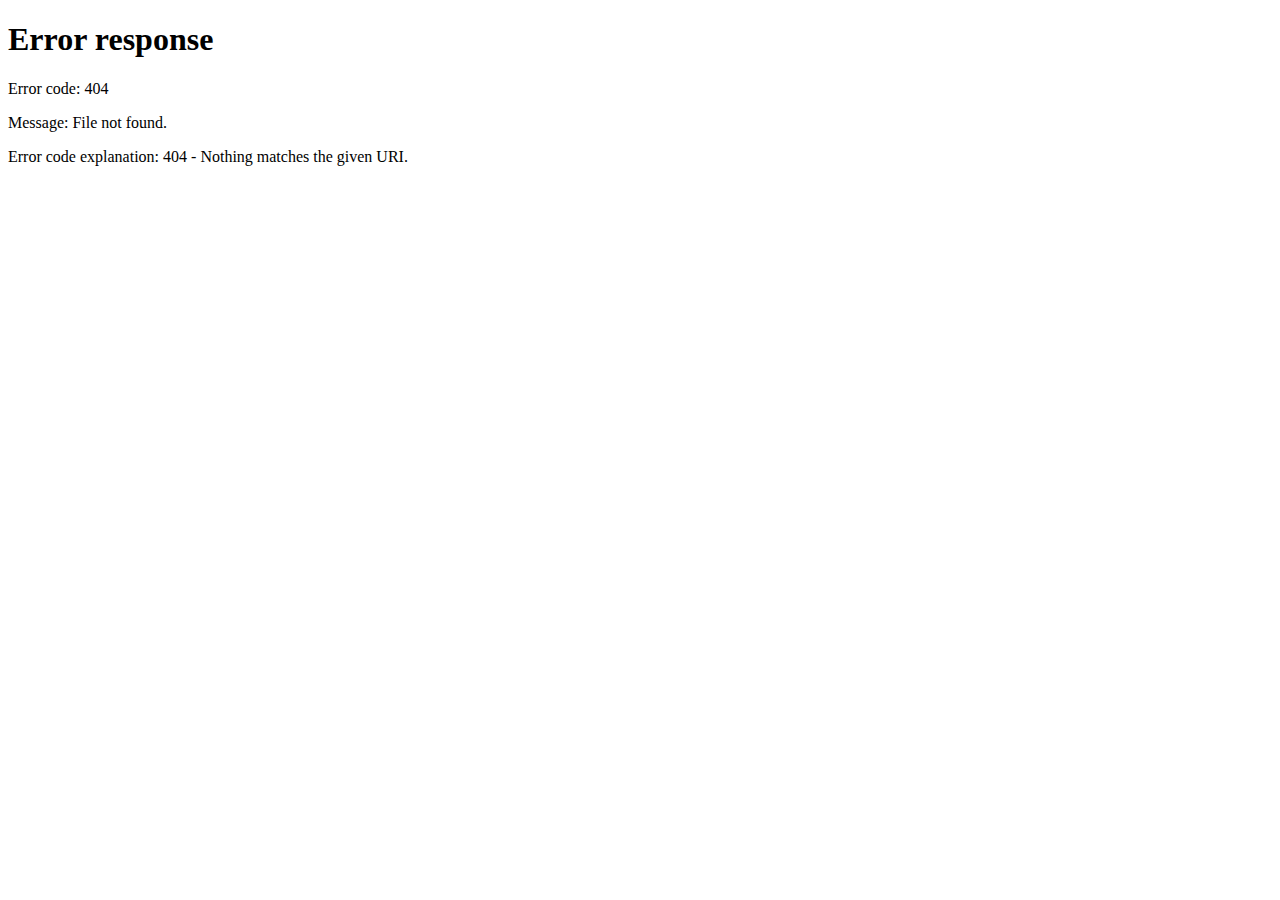
==== v1/index.html @ 394d6e6f "1" ====
<!DOCTYPE html>
<html>
<head>
<meta http-equiv="refresh" content="0;url=pages/index.html">
<title>SB Admin 2</title>
<script language="javascript">
    window.location.href = "pages/index.html"
</script>
</head>
<body>
Go to <a href="pages/index.html">/pages/index.html</a>
</body>
</html>
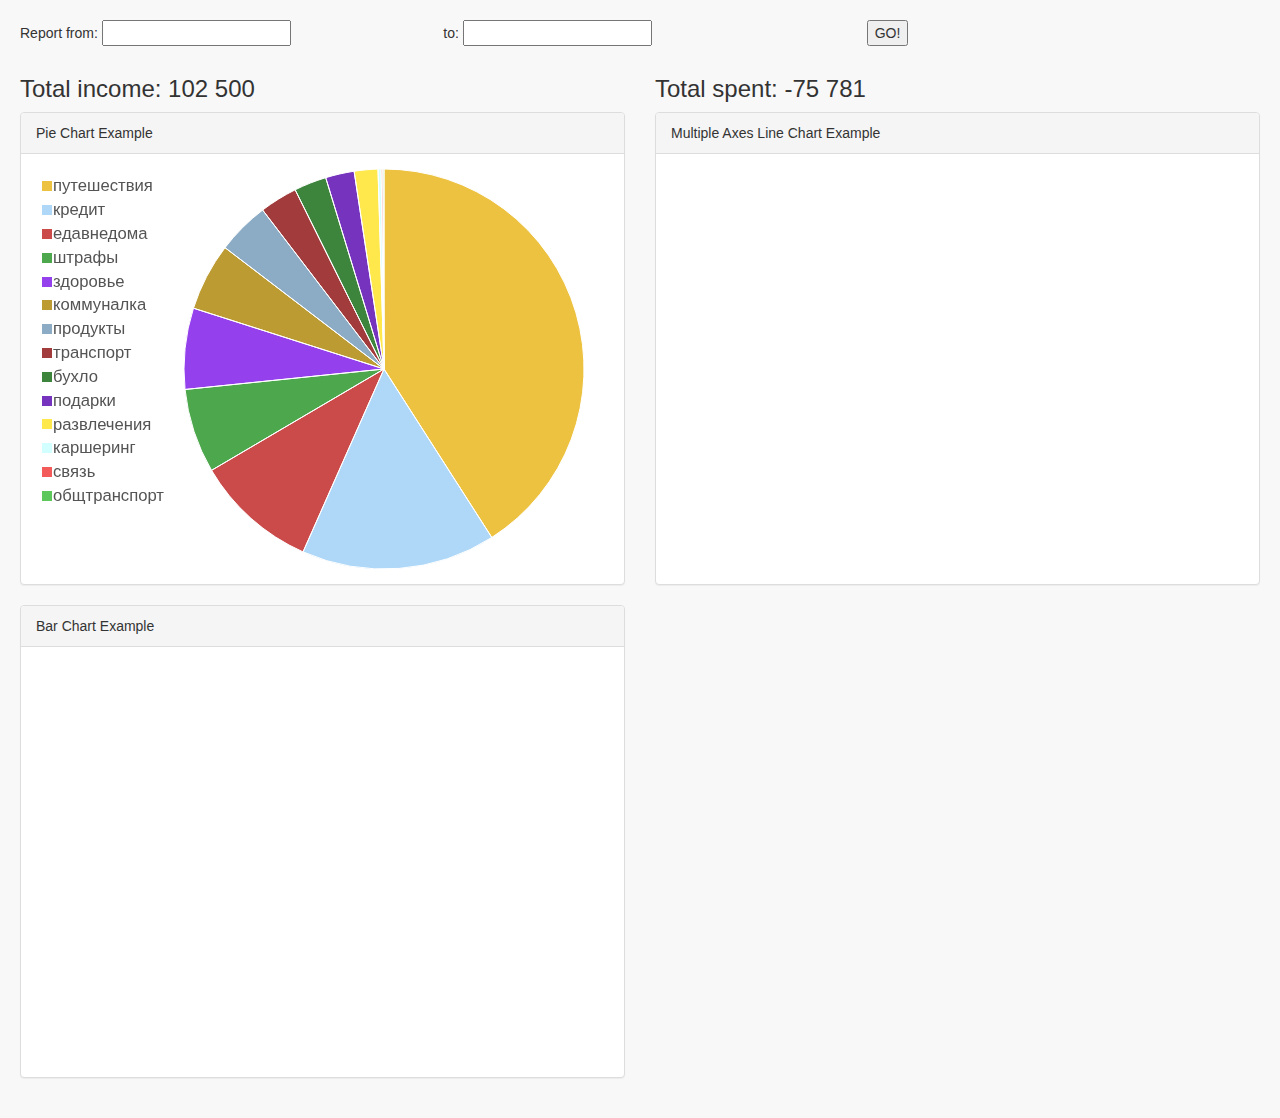
==== commit 3bed0712: "upd" ====
--- a/v1/index.html
+++ b/v1/index.html
@@ -1,13 +1,135 @@
 <!DOCTYPE html>
-<html>
+<html lang="en">
+
 <head>
-<meta http-equiv="refresh" content="0;url=pages/index.html">
-<title>SB Admin 2</title>
-<script language="javascript">
-    window.location.href = "pages/index.html"
-</script>
+
+  <meta charset="utf-8">
+  <meta http-equiv="X-UA-Compatible" content="IE=edge">
+  <meta name="viewport" content="width=device-width, initial-scale=1">
+  <meta name="description" content="">
+  <meta name="author" content="">
+
+  <title>SB Admin 2 - Bootstrap Admin Theme</title>
+
+  <!-- Bootstrap Core CSS -->
+  <link href="./vendor/bootstrap/css/bootstrap.min.css" rel="stylesheet">
+
+
+  <!-- MetisMenu CSS -->
+  <link href="./vendor/metisMenu/metisMenu.min.css" rel="stylesheet">
+
+  <!-- Custom CSS -->
+  <link href="./css/style.css" rel="stylesheet">
+
+  <!-- Custom Fonts -->
+  <link href="./vendor/font-awesome/css/font-awesome.min.css" rel="stylesheet" type="text/css">
+
+  <link href="./vendor/datepicker/css/bootstrap-datepicker.min.css" rel="stylesheet" type="text/css">
+  <!-- HTML5 Shim and Respond.js IE8 support of HTML5 elements and media queries -->
+  <!-- WARNING: Respond.js doesn't work if you view the page via file:// -->
+  <!--[if lt IE 9]>
+        <script src="https://oss.maxcdn.com/libs/html5shiv/3.7.0/html5shiv.js"></script>
+        <script src="https://oss.maxcdn.com/libs/respond.js/1.4.2/respond.min.js"></script>
+    <![endif]-->
+
 </head>
+
 <body>
-Go to <a href="pages/index.html">/pages/index.html</a>
+
+  <div id="wrapper">
+    <div class="row">
+      <div class="col-md-4">
+        <p>Report from: <input data-provide="datepicker"></p>
+      </div>
+      <div class="col-md-4">
+        <p>to: <input data-provide="datepicker"></p>
+      </div>
+      <div class="col-md-4">
+        <button>GO!</button>
+      </div>
+    </div>
+    <div class="row">
+      <div class="col-md-6">
+        <h3>Total income: <span id="total-income"></span></h3>
+      </div>
+      <div class="col-md-6">
+        <h3>Total spent: <span id="total-spent"></span></h3>
+      </div>
+    </div>
+    <!-- /.row -->
+    <div class="row">
+      <div class="col-lg-6">
+        <div class="panel panel-default">
+          <div class="panel-heading">
+            Pie Chart Example
+          </div>
+          <div class="panel-body">
+            <div class="flot-chart">
+              <div class="flot-chart-content" id="flot-pie-chart"></div>
+            </div>
+          </div>
+        </div>
+      </div>
+
+      <div class="col-lg-6">
+        <div class="panel panel-default">
+          <div class="panel-heading">
+            Multiple Axes Line Chart Example
+          </div>
+          <div class="panel-body">
+            <div class="flot-chart">
+              <div class="flot-chart-content" id="flot-line-chart-multi"></div>
+            </div>
+          </div>
+        </div>
+      </div>
+
+      <div class="col-lg-6">
+        <div class="panel panel-default">
+          <div class="panel-heading">
+            Bar Chart Example
+          </div>
+          <!-- /.panel-heading -->
+          <div class="panel-body">
+            <div class="flot-chart">
+              <div class="flot-chart-content" id="flot-bar-chart"></div>
+            </div>
+          </div>
+          <!-- /.panel-body -->
+        </div>
+        <!-- /.panel -->
+      </div>
+      <!-- /.col-lg-6 -->
+    </div>
+    <!-- /.row -->
+
+  </div>
+  <!-- /#wrapper -->
+
+  <!-- jQuery -->
+  <script src="./vendor/jquery/jquery.min.js"></script>
+
+  <!-- Bootstrap Core JavaScript -->
+  <script src="./vendor/bootstrap/js/bootstrap.min.js"></script>
+
+  <!-- Metis Menu Plugin JavaScript -->
+  <script src="./vendor/metisMenu/metisMenu.min.js"></script>
+
+  <!-- Moments JavaScript -->
+  <script src="./vendor/moments/moments.min.js"></script>
+
+  <!-- Flot Charts JavaScript -->
+  <script src="./vendor/flot/excanvas.min.js"></script>
+  <script src="./vendor/flot/jquery.flot.js"></script>
+  <script src="./vendor/flot/jquery.flot.pie.js"></script>
+  <script src="./vendor/flot/jquery.flot.resize.js"></script>
+  <script src="./vendor/flot/jquery.flot.time.js"></script>
+  <script src="./vendor/flot-tooltip/jquery.flot.tooltip.min.js"></script>
+  <script src="./vendor/datepicker/js/bootstrap-datepicker.min.js"></script>
+
+  <!-- Custom Theme JavaScript -->
+  <script src="./js/script.js"></script>
+
 </body>
+
 </html>
--- a/v1/vendor/metisMenu/metisMenu.min.css
+++ b/v1/vendor/metisMenu/metisMenu.min.css
@@ -0,0 +1,10 @@
+/*
+ * metismenu - v1.1.3
+ * Easy menu jQuery plugin for Twitter Bootstrap 3
+ * https://github.com/onokumus/metisMenu
+ *
+ * Made by Osman Nuri Okumus
+ * Under MIT License
+ */
+
+.arrow{float:right;line-height:1.42857}.glyphicon.arrow:before{content:"\e079"}.active>a>.glyphicon.arrow:before{content:"\e114"}.fa.arrow:before{content:"\f104"}.active>a>.fa.arrow:before{content:"\f107"}.plus-times{float:right}.fa.plus-times:before{content:"\f067"}.active>a>.fa.plus-times{filter:progid:DXImageTransform.Microsoft.BasicImage(rotation=1);-webkit-transform:rotate(45deg);-moz-transform:rotate(45deg);-ms-transform:rotate(45deg);-o-transform:rotate(45deg);transform:rotate(45deg)}.plus-minus{float:right}.fa.plus-minus:before{content:"\f067"}.active>a>.fa.plus-minus:before{content:"\f068"}--- a/v1/css/style.css
+++ b/v1/css/style.css
@@ -0,0 +1,438 @@
+/*!
+ * Start Bootstrap - SB Admin 2 v3.3.7+1 (http://startbootstrap.com/template-overviews/sb-admin-2)
+ * Copyright 2013-2016 Start Bootstrap
+ * Licensed under MIT (https://github.com/BlackrockDigital/startbootstrap/blob/gh-pages/LICENSE)
+ */
+body {
+  background-color: #f8f8f8;
+}
+#wrapper {
+  width: 100%;
+  padding: 20px;
+}
+#page-wrapper {
+  padding: 0 15px;
+  min-height: 568px;
+  background-color: white;
+}
+@media (min-width: 768px) {
+  #page-wrapper {
+    position: inherit;
+    margin: 0 0 0 250px;
+    padding: 0 30px;
+    border-left: 1px solid #e7e7e7;
+  }
+}
+.navbar-top-links {
+  margin-right: 0;
+}
+.navbar-top-links li {
+  display: inline-block;
+}
+.navbar-top-links li:last-child {
+  margin-right: 15px;
+}
+.navbar-top-links li a {
+  padding: 15px;
+  min-height: 50px;
+}
+.navbar-top-links .dropdown-menu li {
+  display: block;
+}
+.navbar-top-links .dropdown-menu li:last-child {
+  margin-right: 0;
+}
+.navbar-top-links .dropdown-menu li a {
+  padding: 3px 20px;
+  min-height: 0;
+}
+.navbar-top-links .dropdown-menu li a div {
+  white-space: normal;
+}
+.navbar-top-links .dropdown-messages,
+.navbar-top-links .dropdown-tasks,
+.navbar-top-links .dropdown-alerts {
+  width: 310px;
+  min-width: 0;
+}
+.navbar-top-links .dropdown-messages {
+  margin-left: 5px;
+}
+.navbar-top-links .dropdown-tasks {
+  margin-left: -59px;
+}
+.navbar-top-links .dropdown-alerts {
+  margin-left: -123px;
+}
+.navbar-top-links .dropdown-user {
+  right: 0;
+  left: auto;
+}
+.sidebar .sidebar-nav.navbar-collapse {
+  padding-left: 0;
+  padding-right: 0;
+}
+.sidebar .sidebar-search {
+  padding: 15px;
+}
+.sidebar ul li {
+  border-bottom: 1px solid #e7e7e7;
+}
+.sidebar ul li a.active {
+  background-color: #eeeeee;
+}
+.sidebar .arrow {
+  float: right;
+}
+.sidebar .fa.arrow:before {
+  content: "\f104";
+}
+.sidebar .active > a > .fa.arrow:before {
+  content: "\f107";
+}
+.sidebar .nav-second-level li,
+.sidebar .nav-third-level li {
+  border-bottom: none !important;
+}
+.sidebar .nav-second-level li a {
+  padding-left: 37px;
+}
+.sidebar .nav-third-level li a {
+  padding-left: 52px;
+}
+@media (min-width: 768px) {
+  .sidebar {
+    z-index: 1;
+    position: absolute;
+    width: 250px;
+    margin-top: 51px;
+  }
+  .navbar-top-links .dropdown-messages,
+  .navbar-top-links .dropdown-tasks,
+  .navbar-top-links .dropdown-alerts {
+    margin-left: auto;
+  }
+}
+.btn-outline {
+  color: inherit;
+  background-color: transparent;
+  transition: all .5s;
+}
+.btn-primary.btn-outline {
+  color: #428bca;
+}
+.btn-success.btn-outline {
+  color: #5cb85c;
+}
+.btn-info.btn-outline {
+  color: #5bc0de;
+}
+.btn-warning.btn-outline {
+  color: #f0ad4e;
+}
+.btn-danger.btn-outline {
+  color: #d9534f;
+}
+.btn-primary.btn-outline:hover,
+.btn-success.btn-outline:hover,
+.btn-info.btn-outline:hover,
+.btn-warning.btn-outline:hover,
+.btn-danger.btn-outline:hover {
+  color: white;
+}
+.chat {
+  margin: 0;
+  padding: 0;
+  list-style: none;
+}
+.chat li {
+  margin-bottom: 10px;
+  padding-bottom: 5px;
+  border-bottom: 1px dotted #999999;
+}
+.chat li.left .chat-body {
+  margin-left: 60px;
+}
+.chat li.right .chat-body {
+  margin-right: 60px;
+}
+.chat li .chat-body p {
+  margin: 0;
+}
+.panel .slidedown .glyphicon,
+.chat .glyphicon {
+  margin-right: 5px;
+}
+.chat-panel .panel-body {
+  height: 350px;
+  overflow-y: scroll;
+}
+.login-panel {
+  margin-top: 25%;
+}
+.flot-chart {
+  display: block;
+  height: 400px;
+}
+.flot-chart-content {
+  width: 100%;
+  height: 100%;
+}
+table.dataTable thead .sorting,
+table.dataTable thead .sorting_asc,
+table.dataTable thead .sorting_desc,
+table.dataTable thead .sorting_asc_disabled,
+table.dataTable thead .sorting_desc_disabled {
+  background: transparent;
+}
+table.dataTable thead .sorting_asc:after {
+  content: "\f0de";
+  float: right;
+  font-family: fontawesome;
+}
+table.dataTable thead .sorting_desc:after {
+  content: "\f0dd";
+  float: right;
+  font-family: fontawesome;
+}
+table.dataTable thead .sorting:after {
+  content: "\f0dc";
+  float: right;
+  font-family: fontawesome;
+  color: rgba(50, 50, 50, 0.5);
+}
+.btn-circle {
+  width: 30px;
+  height: 30px;
+  padding: 6px 0;
+  border-radius: 15px;
+  text-align: center;
+  font-size: 12px;
+  line-height: 1.428571429;
+}
+.btn-circle.btn-lg {
+  width: 50px;
+  height: 50px;
+  padding: 10px 16px;
+  border-radius: 25px;
+  font-size: 18px;
+  line-height: 1.33;
+}
+.btn-circle.btn-xl {
+  width: 70px;
+  height: 70px;
+  padding: 10px 16px;
+  border-radius: 35px;
+  font-size: 24px;
+  line-height: 1.33;
+}
+.show-grid [class^="col-"] {
+  padding-top: 10px;
+  padding-bottom: 10px;
+  border: 1px solid #ddd;
+  background-color: #eee !important;
+}
+.show-grid {
+  margin: 15px 0;
+}
+.huge {
+  font-size: 40px;
+}
+.panel-green {
+  border-color: #5cb85c;
+}
+.panel-green > .panel-heading {
+  border-color: #5cb85c;
+  color: white;
+  background-color: #5cb85c;
+}
+.panel-green > a {
+  color: #5cb85c;
+}
+.panel-green > a:hover {
+  color: #3d8b3d;
+}
+.panel-red {
+  border-color: #d9534f;
+}
+.panel-red > .panel-heading {
+  border-color: #d9534f;
+  color: white;
+  background-color: #d9534f;
+}
+.panel-red > a {
+  color: #d9534f;
+}
+.panel-red > a:hover {
+  color: #b52b27;
+}
+.panel-yellow {
+  border-color: #f0ad4e;
+}
+.panel-yellow > .panel-heading {
+  border-color: #f0ad4e;
+  color: white;
+  background-color: #f0ad4e;
+}
+.panel-yellow > a {
+  color: #f0ad4e;
+}
+.panel-yellow > a:hover {
+  color: #df8a13;
+}
+.timeline {
+  position: relative;
+  padding: 20px 0 20px;
+  list-style: none;
+}
+.timeline:before {
+  content: " ";
+  position: absolute;
+  top: 0;
+  bottom: 0;
+  left: 50%;
+  width: 3px;
+  margin-left: -1.5px;
+  background-color: #eeeeee;
+}
+.timeline > li {
+  position: relative;
+  margin-bottom: 20px;
+}
+.timeline > li:before,
+.timeline > li:after {
+  content: " ";
+  display: table;
+}
+.timeline > li:after {
+  clear: both;
+}
+.timeline > li:before,
+.timeline > li:after {
+  content: " ";
+  display: table;
+}
+.timeline > li:after {
+  clear: both;
+}
+.timeline > li > .timeline-panel {
+  float: left;
+  position: relative;
+  width: 46%;
+  padding: 20px;
+  border: 1px solid #d4d4d4;
+  border-radius: 2px;
+  -webkit-box-shadow: 0 1px 6px rgba(0, 0, 0, 0.175);
+  box-shadow: 0 1px 6px rgba(0, 0, 0, 0.175);
+}
+.timeline > li > .timeline-panel:before {
+  content: " ";
+  display: inline-block;
+  position: absolute;
+  top: 26px;
+  right: -15px;
+  border-top: 15px solid transparent;
+  border-right: 0 solid #ccc;
+  border-bottom: 15px solid transparent;
+  border-left: 15px solid #ccc;
+}
+.timeline > li > .timeline-panel:after {
+  content: " ";
+  display: inline-block;
+  position: absolute;
+  top: 27px;
+  right: -14px;
+  border-top: 14px solid transparent;
+  border-right: 0 solid #fff;
+  border-bottom: 14px solid transparent;
+  border-left: 14px solid #fff;
+}
+.timeline > li > .timeline-badge {
+  z-index: 100;
+  position: absolute;
+  top: 16px;
+  left: 50%;
+  width: 50px;
+  height: 50px;
+  margin-left: -25px;
+  border-radius: 50% 50% 50% 50%;
+  text-align: center;
+  font-size: 1.4em;
+  line-height: 50px;
+  color: #fff;
+  background-color: #999999;
+}
+.timeline > li.timeline-inverted > .timeline-panel {
+  float: right;
+}
+.timeline > li.timeline-inverted > .timeline-panel:before {
+  right: auto;
+  left: -15px;
+  border-right-width: 15px;
+  border-left-width: 0;
+}
+.timeline > li.timeline-inverted > .timeline-panel:after {
+  right: auto;
+  left: -14px;
+  border-right-width: 14px;
+  border-left-width: 0;
+}
+.timeline-badge.primary {
+  background-color: #2e6da4 !important;
+}
+.timeline-badge.success {
+  background-color: #3f903f !important;
+}
+.timeline-badge.warning {
+  background-color: #f0ad4e !important;
+}
+.timeline-badge.danger {
+  background-color: #d9534f !important;
+}
+.timeline-badge.info {
+  background-color: #5bc0de !important;
+}
+.timeline-title {
+  margin-top: 0;
+  color: inherit;
+}
+.timeline-body > p,
+.timeline-body > ul {
+  margin-bottom: 0;
+}
+.timeline-body > p + p {
+  margin-top: 5px;
+}
+@media (max-width: 767px) {
+  ul.timeline:before {
+    left: 40px;
+  }
+  ul.timeline > li > .timeline-panel {
+    width: calc(10%);
+    width: -moz-calc(10%);
+    width: -webkit-calc(10%);
+  }
+  ul.timeline > li > .timeline-badge {
+    top: 16px;
+    left: 15px;
+    margin-left: 0;
+  }
+  ul.timeline > li > .timeline-panel {
+    float: right;
+  }
+  ul.timeline > li > .timeline-panel:before {
+    right: auto;
+    left: -15px;
+    border-right-width: 15px;
+    border-left-width: 0;
+  }
+  ul.timeline > li > .timeline-panel:after {
+    right: auto;
+    left: -14px;
+    border-right-width: 14px;
+    border-left-width: 0;
+  }
+}
+.flot-chart {
+  font-size: 20px;
+}
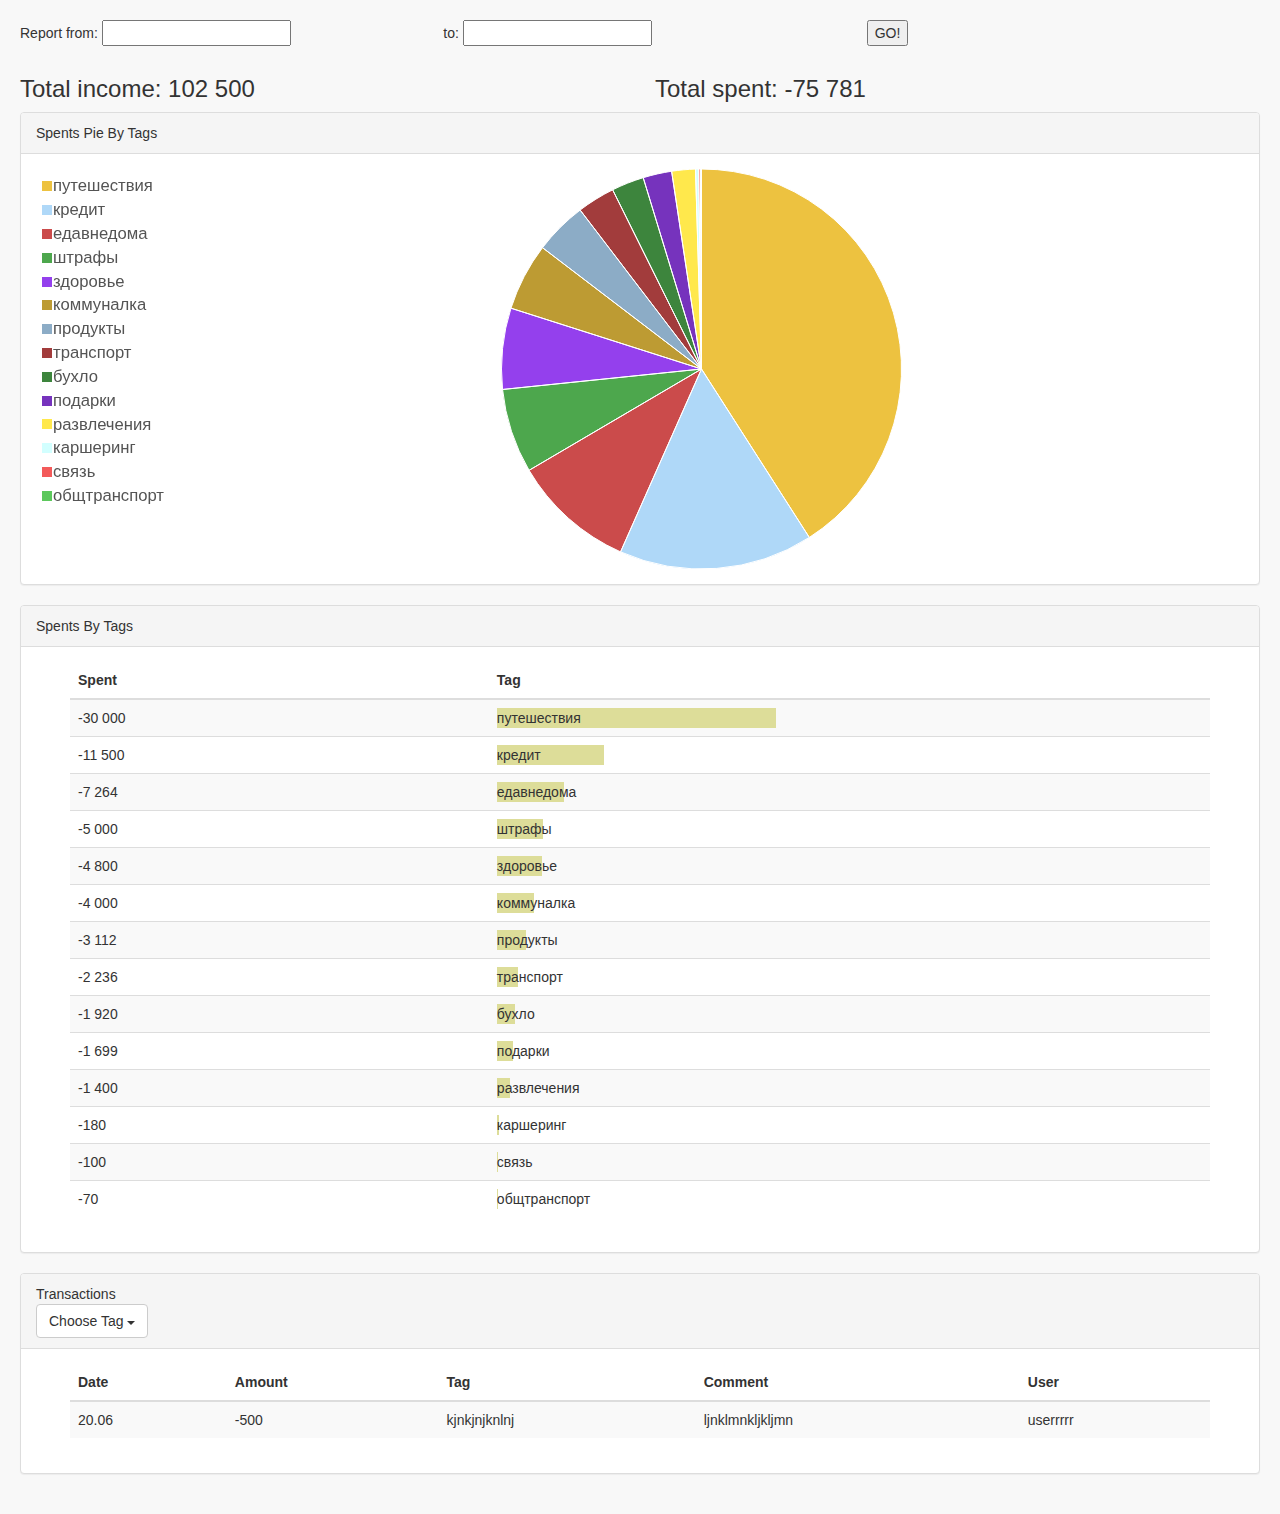
==== commit aaf77634: "r1" ====
--- a/v1/index.html
+++ b/v1/index.html
@@ -58,10 +58,10 @@
     </div>
     <!-- /.row -->
     <div class="row">
-      <div class="col-lg-6">
+      <div class="col-lg-12">
         <div class="panel panel-default">
           <div class="panel-heading">
-            Pie Chart Example
+            Spents Pie By Tags
           </div>
           <div class="panel-body">
             <div class="flot-chart">
@@ -70,7 +70,76 @@
           </div>
         </div>
       </div>
+    </div>
 
+    <div class="row">
+      <div class="col-lg-12">
+        <div class="panel panel-default">
+          <div class="panel-heading">
+            Spents By Tags
+          </div>
+          <div class="panel-body">
+            <div class="container">
+              <table class="table table-striped">
+                <thead>
+                  <tr>
+                    <th>Spent</th>
+                    <th>Tag</th>
+                  </tr>
+                </thead>
+                <tbody id="table-spent">
+                </tbody>
+              </table>
+            </div>
+          </div>
+        </div>
+      </div>
+    </div>
+
+    <div class="row">
+      <div class="col-lg-12">
+        <div class="panel panel-default">
+          <div class="panel-heading">
+            Transactions
+            <div class="dropdown">
+              <button class="btn btn-default dropdown-toggle" type="button" id="dropdownMenu1" data-toggle="dropdown" aria-haspopup="true" aria-expanded="true">
+                Choose Tag
+                <span class="caret"></span>
+              </button>
+              <ul class="dropdown-menu" aria-labelledby="dropdownMenu1" id="filter-tags">
+              </ul>
+            </div>
+            <b><span id="filter-tag-current"></span></b>
+          </div>
+          <div class="panel-body">
+            <div class="container">
+              <table class="table table-striped">
+                <thead>
+                  <tr>
+                    <th>Date</th>
+                    <th>Amount</th>
+                    <th>Tag</th>
+                    <th>Comment</th>
+                    <th>User</th>
+                  </tr>
+                </thead>
+                <tbody id="table-transactions">
+                  <tr>
+                    <td>20.06</td>
+                    <td>-500</td>
+                    <td>kjnkjnjknlnj</td>
+                    <td>ljnklmnkljkljmn</td>
+                    <td>userrrrr</td>
+                  </tr>
+                </tbody>
+              </table>
+            </div>
+          </div>
+        </div>
+      </div>
+    </div>
+<!--
+    <div class="row">
       <div class="col-lg-6">
         <div class="panel panel-default">
           <div class="panel-heading">
@@ -89,20 +158,15 @@
           <div class="panel-heading">
             Bar Chart Example
           </div>
-          <!-- /.panel-heading -->
           <div class="panel-body">
             <div class="flot-chart">
               <div class="flot-chart-content" id="flot-bar-chart"></div>
             </div>
           </div>
-          <!-- /.panel-body -->
         </div>
-        <!-- /.panel -->
       </div>
-      <!-- /.col-lg-6 -->
     </div>
-    <!-- /.row -->
-
+  -->
   </div>
   <!-- /#wrapper -->
 
@@ -115,9 +179,9 @@
   <!-- Metis Menu Plugin JavaScript -->
   <script src="./vendor/metisMenu/metisMenu.min.js"></script>
 
-  <!-- Moments JavaScript -->
-  <script src="./vendor/moments/moments.min.js"></script>
-
+  <!-- Moments JavaScript
+    <script src="./vendor/moments/moments.min.js"></script>
+-->
   <!-- Flot Charts JavaScript -->
   <script src="./vendor/flot/excanvas.min.js"></script>
   <script src="./vendor/flot/jquery.flot.js"></script>
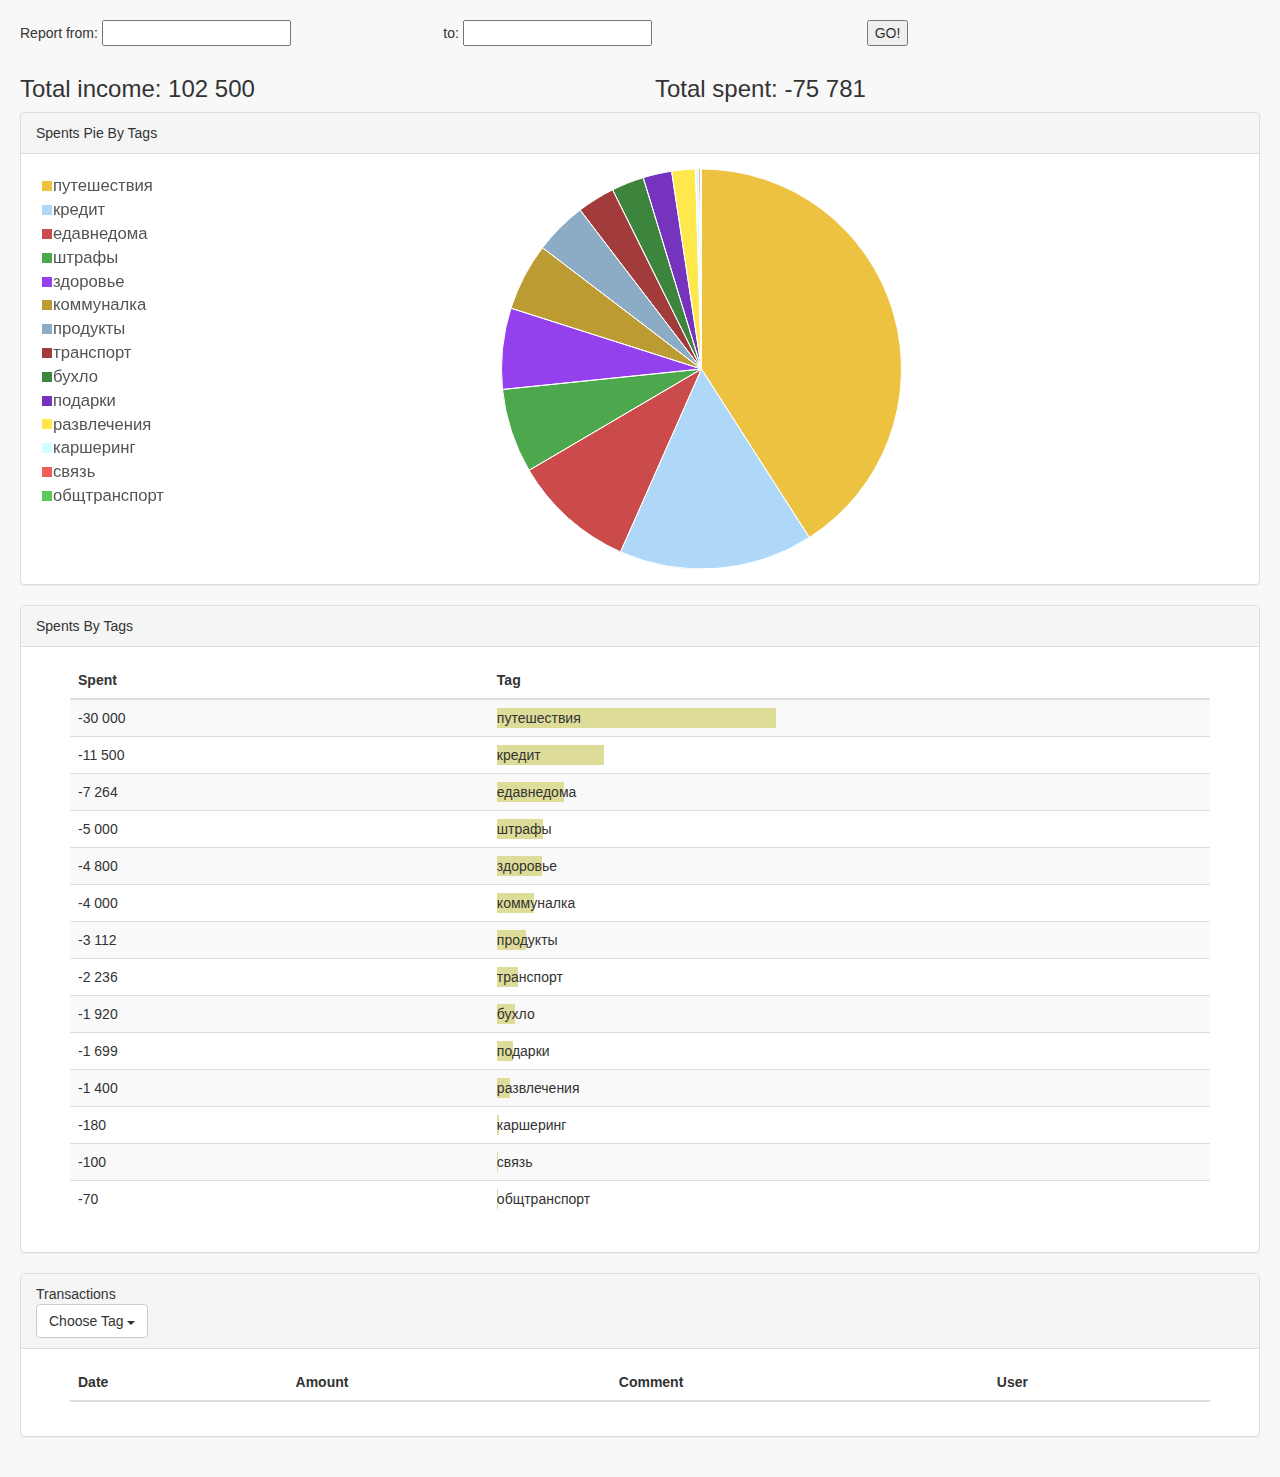
==== commit d166ae1f: "tra" ====
--- a/v1/index.html
+++ b/v1/index.html
@@ -118,18 +118,12 @@
                   <tr>
                     <th>Date</th>
                     <th>Amount</th>
-                    <th>Tag</th>
                     <th>Comment</th>
                     <th>User</th>
                   </tr>
                 </thead>
                 <tbody id="table-transactions">
                   <tr>
-                    <td>20.06</td>
-                    <td>-500</td>
-                    <td>kjnkjnjknlnj</td>
-                    <td>ljnklmnkljkljmn</td>
-                    <td>userrrrr</td>
                   </tr>
                 </tbody>
               </table>
